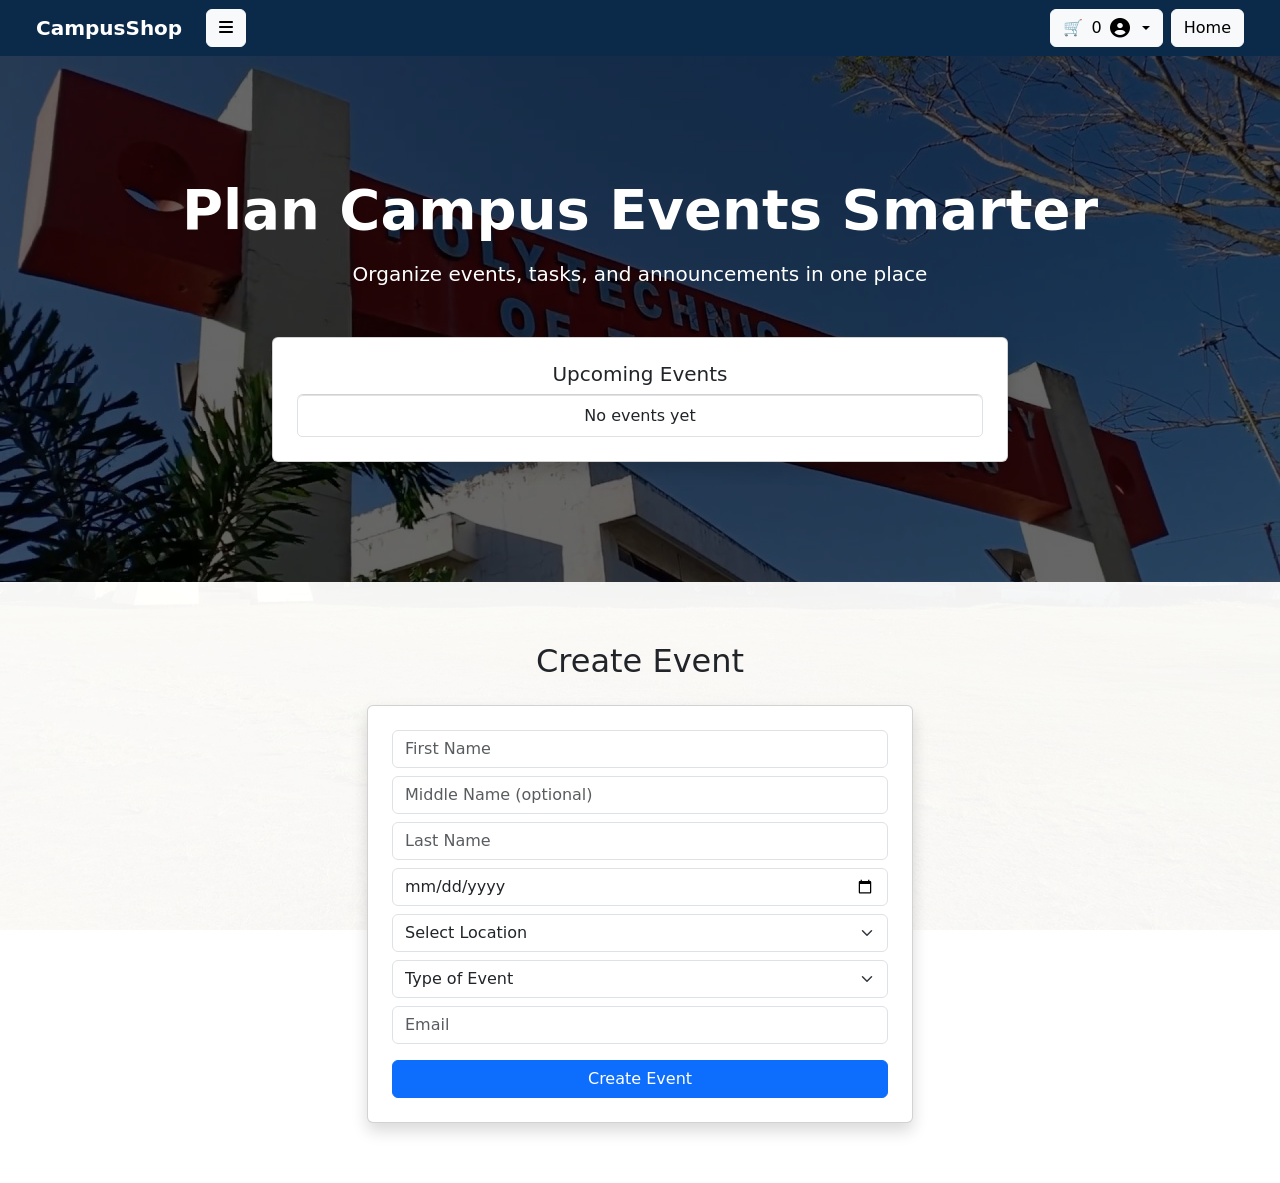
==== index.html @ db08bc51 "change title" ====
<!doctype html>
<html lang="en">
<head>
  <meta charset="utf-8">
  <meta name="viewport" content="width=device-width, initial-scale=1">
  <title>SmartCampuss</title>
  <link href="https://cdn.jsdelivr.net/npm/bootstrap@5.3.3/dist/css/bootstrap.min.css" rel="stylesheet">
  <link href="https://cdnjs.cloudflare.com/ajax/libs/font-awesome/6.5.0/css/all.min.css" rel="stylesheet">

  <style>
    body {
      overflow-x: hidden;
      background: url('PUPSTC.jpg') center/cover no-repeat fixed;
    }

    .navbar-custom {
      background-color: #0b2a4a;
    }

    .navbar-custom .nav-link,
    .navbar-custom .navbar-brand {
      color: white;
    }

    .hero {
      padding: 120px 0;
      background: url('NavPIC.jpg') center/cover no-repeat;
      position: relative;
    }

    .hero::after {
      content: "";
      position: absolute;
      inset: 0;
      background: rgba(0,0,0,0.6);
    }

    .hero-content {
      position: relative;
      z-index: 2;
    }

    .sidebar {
      position: fixed;
      top: 0;
      left: -300px;
      width: 300px;
      height: 100%;
      padding: 20px;
      transition: 0.3s;
      z-index: 1050;
      background:
        linear-gradient(rgba(0,0,0,0.6), rgba(0,0,0,0.6)),
        url('PUP.jpg') center/cover no-repeat;
    }

    .sidebar.active {
      left: 0;
    }

    .close-btn {
      cursor: pointer;
      float: right;
      color: white;
    }

    .sidebar h5 { color: white; }

    .section {
      background: rgba(255,255,255,0.95);
      padding: 60px 0;
    }

    .user-info {
  position: fixed !important;
  bottom: 15px !important;
  right: 15px !important;
  top: auto !important;
  display: inline-flex !important;
  align-items: center;
  gap: 8px;
  width: auto !important;
  height: auto !important;
  max-width: max-content !important;
  background: rgba(26, 87, 120, 0.9);
  color: white;
  padding: 8px 12px;
  border-radius: 25px;
  font-weight: bold;
  z-index: 9999;
  backdrop-filter: blur(10px);
}
  </style>
</head>

<body>


<nav class="navbar navbar-expand-lg navbar-custom px-4">
  <div class="container-fluid">
    <a class="navbar-brand fw-bold">CampusShop</a>
<button class="btn btn-light ms-2 me-3" onclick="toggleSidebar()">
  <i class="fas fa-bars"></i>
</button>

<div class="sidebar" id="sidebar">
  <h5>Menu <span class="close-btn" onclick="toggleSidebar()">&times;</span></h5>
  <hr>

  <div class="d-grid gap-3 mt-4">
    <button class="btn btn-primary rounded-pill" onclick="window.location.href='about.html'">
      About
    </button>
    <button class="btn btn-primary rounded-pill" onclick="window.location.href='shop.html'">
      Shop
    </button>
    <button class="btn btn-primary rounded-pill" onclick="scrollToForm()">
      Create Event
    </button>
    <button class="btn btn-primary rounded-pill" onclick="window.location.href='Task.html'">
      Officers Task
    </button>
  </div>
</div>

    <div class="ms-auto position-relative">
      <div class="dropdown">
        <button class="btn btn-light dropdown-toggle d-flex align-items-center gap-2" 
                type="button" id="userDropdown" data-bs-toggle="dropdown" aria-expanded="false">
          🛒 <span id="cartCount" class="cart-badge">0</span>
          <i class="fas fa-user-circle" style="font-size: 20px;"></i>
        </button>
        
        <ul class="dropdown-menu dropdown-menu-end" style="border-radius: 15px; box-shadow: 0 10px 30px rgba(0,0,0,0.2); border: none; min-width: 250px;" aria-labelledby="userDropdown">
          <li id="guestLoginLi">
            <button class="dropdown-item px-4 py-3 border-bottom" style="background: linear-gradient(135deg, #1a5778, #007bff); color: white; text-align: left; cursor: pointer;" data-bs-toggle="modal" data-bs-target="#loginModal">
              <strong id="userNameDisplay">Guest</strong><br>
              <small id="userEmailDisplay" class="opacity-75">Click to login</small>
            </button>
          </li>
          <li id="userInfoLi" style="display: none;">
            <div class="dropdown-item-text px-4 py-3 border-bottom" style="background: linear-gradient(135deg, #1a5778, #007bff); color: white;">
              <strong id="userNameDisplay2">User</strong><br>
              <small id="userEmailDisplay2" class="opacity-75">Logged in</small>
            </div>
          </li>
          <li><hr class="dropdown-divider"></li>
          <li id="cartItemsDropdown">
            <span class="dropdown-item-text px-4 py-2 text-muted small">Cart is empty</span>
          </li>
          <li><hr class="dropdown-divider"></li>
          <li id="viewCartLi">
            <button class="dropdown-item fw-bold text-primary" onclick="openCart()">
              <i class="fas fa-shopping-cart me-2"></i>View Cart
            </button>
          </li>
          <li id="logoutLi" style="display: none;">
            <hr class="dropdown-divider">
            <button class="dropdown-item fw-bold text-danger" onclick="logout()">
              <i class="fas fa-sign-out-alt me-2"></i>Logout
            </button>
          </li>
        </ul>
      </div>
    </div>

    <button class="btn btn-light ms-2" onclick="window.location.href='index.html'">Home</button>
  </div>
</nav>
<div class="sidebar" id="sidebar">
  <h5>Menu <span class="close-btn" onclick="toggleSidebar()">&times;</span></h5>
  <hr>

  <div class="d-grid gap-3 mt-4">
    <button class="btn btn-primary rounded-pill" onclick="window.location.href='about.html'">
      About
    </button>
    <button class="btn btn-primary rounded-pill" onclick="window.location.href='shop.html'">
      Shop
    </button>
    <button class="btn btn-primary rounded-pill" onclick="scrollToForm()">
      Create Event
    </button>
    <button class="btn btn-primary rounded-pill" onclick="window.location.href='Task.html'">
      Officers Task
    </button>
    <button class="btn btn-primary rounded-pill" data-bs-toggle="modal" data-bs-target="#loginModal" onclick="toggleSidebar()">
      Log in/Sign-up
    </button>
  </div>
</div>
<section class="hero text-white text-center">
  <div class="container hero-content">

    <h1 class="fw-bold display-4 mb-3">Plan Campus Events Smarter</h1>
    <p class="lead mb-5">Organize events, tasks, and announcements in one place</p>

    <div class="row justify-content-center">
      <div class="col-lg-8">

        <div class="card p-4 shadow">
          <h5>Upcoming Events</h5>
          <ul id="eventList" class="list-group"></ul>
        </div>

      </div>
    </div>

  </div>
</section>
<section class="section" id="formSection">
  <div class="container">
    <h2 class="text-center mb-4">Create Event</h2>

    <div class="row justify-content-center">
      <div class="col-lg-6">

        <form id="eventForm" class="card p-4 shadow">

          <input type="text" id="firstName" class="form-control mb-2" placeholder="First Name" required>
          <input type="text" id="middleName" class="form-control mb-2" placeholder="Middle Name (optional)">
          <input type="text" id="lastName" class="form-control mb-2" placeholder="Last Name" required>
          <input type="date" id="date" class="form-control mb-2" required>

          <select id="location" class="form-select mb-2" required>
            <option value="">Select Location</option>
            <option>PUP Sta. Mesa</option>
            <option>PUP Taguig</option>
            <option>PUP Quezon City</option>
            <option>PUP San Juan</option>
            <option>PUP Parañaque</option>
            <option>PUP Bataan</option>
            <option>PUP Bulacan</option>
            <option>PUP Nueva Ecija</option>
            <option>PUP Cavite</option>
            <option>PUP Laguna</option>
            <option>PUP Sto. Tomas</option>
            <option>PUP Talisay</option>
            <option>PUP Lopez</option>
            <option>PUP Mindoro</option>
            <option>PUP Ragay</option>
            <option>PUP Maragondon</option>
          </select>

          <select id="type" class="form-select mb-2" required>
            <option value="">Type of Event</option>
            <option>Campus Event</option>
            <option>Organizational Event</option>
            <option>Outreach</option>
            <option>Departmental Event</option>
          </select>

          <input type="email" id="email" class="form-control mb-3" placeholder="Email" required>

          <button class="btn btn-primary w-100">Create Event</button>
        </form>
      </div>
    </div>
  </div>
</section>
<div class="modal fade" id="loginModal" tabindex="-1" data-bs-backdrop="static" data-bs-keyboard="false">
  <div class="modal-dialog modal-dialog-centered">
    <div class="modal-content" style="border-radius: 20px; border: none; box-shadow: 0 20px 60px rgba(0,0,0,0.3);">
      <div class="modal-header" style="border: none; padding: 30px 40px 0;">
        <h4 class="modal-title w-100 text-center fw-bold" style="color: #1a5778;">Welcome to CampusShop</h4>
      </div>
      <div class="modal-body p-0">
        <div id="loginTab" class="tab-pane active p-4">
          <form id="loginForm">
            <div class="mb-4">
              <label class="form-label fw-bold">Email</label>
              <input type="email" class="form-control login-input" id="loginEmail" placeholder="your@email.com" required>
            </div>
            <div class="mb-4">
              <label class="form-label fw-bold">Password</label>
              <input type="password" class="form-control login-input" id="loginPassword" placeholder="••••••••" required>
            </div>
            <button type="submit" class="btn btn-primary w-100 fw-bold login-btn mb-3">Sign In</button>
            <div class="text-center">
              <small class="text-muted">Don't have an account? <a href="#" onclick="showSignup()">Sign Up</a></small>
            </div>
          </form>
        </div>
        
        <div id="signupTab" class="tab-pane p-4" style="display: none;">
          <form id="signupForm">
            <div class="mb-4">
              <label class="form-label fw-bold">Full Name</label>
              <input type="text" class="form-control login-input" id="signupName" placeholder="John Doe" required>
            </div>
            <div class="mb-4">
              <label class="form-label fw-bold">Email</label>
              <input type="email" class="form-control login-input" id="signupEmail" placeholder="your@email.com" required>
            </div>
            <div class="mb-4">
              <label class="form-label fw-bold">Password</label>
              <input type="password" class="form-control login-input" id="signupPassword" placeholder="••••••••" required>
            </div>
            <div class="mb-4">
              <label class="form-label fw-bold">Confirm Password</label>
              <input type="password" class="form-control login-input" id="signupConfirmPassword" placeholder="••••••••" required>
            </div>
            <button type="submit" class="btn btn-success w-100 fw-bold login-btn mb-3">Create Account</button>
            <div class="text-center">
              <small class="text-muted">Already have an account? <a href="#" onclick="showLogin()">Sign In</a></small>
            </div>
          </form>
        </div>
      </div>
    </div>
  </div>
</div>


<script>
let events = JSON.parse(localStorage.getItem("events")) || [];
let editIndex = -1;

const list = document.getElementById("eventList");
const form = document.getElementById("eventForm");

function toggleSidebar() {
  document.getElementById("sidebar").classList.toggle("active");
}

function scrollToForm() {
  document.getElementById("formSection").scrollIntoView({ behavior: "smooth" });
}

function renderEvents() {
  list.innerHTML = "";

  if (events.length === 0) {
    list.innerHTML = "<li class='list-group-item'>No events yet</li>";
    return;
  }

  events.forEach((e, i) => {
    const li = document.createElement("li");
    li.className = "list-group-item";

    li.innerHTML = `
  <div class="d-flex justify-content-between align-items-center">
    <div>
      <strong>${e.type}</strong><br>
      <small>📅 ${e.date}</small>
    </div>

    <div>
      <button class="btn btn-sm btn-warning" onclick="editEvent(${i})">Edit</button>
      <button class="btn btn-sm btn-danger" onclick="deleteEvent(${i})">Delete</button>
    </div>
  </div>
`;

    list.appendChild(li);
  });

  localStorage.setItem("events", JSON.stringify(events));
}

form.addEventListener("submit", e => {
  e.preventDefault();

  const data = {
    name: `${firstName.value} ${middleName.value} ${lastName.value}`,
    date: date.value,
    location: location.value,
    type: type.value,
    email: email.value
  };

  if (editIndex === -1) {
    events.push(data);
  } else {
    events[editIndex] = data;
    editIndex = -1;
  }

  form.reset();
  renderEvents();
});

function deleteEvent(i) {
  events.splice(i, 1);
  renderEvents();
}

function editEvent(i) {
  const e = events[i];
  const names = e.name.split(" ");

  firstName.value = names[0];
  middleName.value = names[1] || "";
  lastName.value = names[2] || "";
  date.value = e.date;
  location.value = e.location;
  type.value = e.type;
  email.value = e.email;

  editIndex = i;
}

renderEvents();
</script>


<style>
.login-input {
  border: 2px solid #e9ecef;
  border-radius: 12px;
  padding: 12px 16px;
  font-size: 16px;
  transition: all 0.3s;
  background: rgba(255,255,255,0.95);
}

.login-input:focus {
  border-color: #1a5778;
  box-shadow: 0 0 0 0.2rem rgba(26, 87, 120, 0.25);
  background: white;
}

.login-btn {
  border-radius: 12px;
  padding: 12px;
  font-size: 16px;
  height: 50px;
  text-transform: uppercase;
  letter-spacing: 1px;
}

.login-btn:hover {
  transform: translateY(-2px);
  box-shadow: 0 10px 25px rgba(0,123,255,0.4);
}

.success-btn {
  background: linear-gradient(45deg, #28a745, #20c997) !important;
}

#loginModal .modal-content {
  background: linear-gradient(135deg, #f8f9fa 0%, #e9ecef 100%);
}

.user-info {
  position: fixed;
  top: 20px;
  right: 20px;
  background: rgba(26, 87, 120, 0.9);
  color: white;
  padding: 10px 20px;
  border-radius: 25px;
  font-weight: bold;
  z-index: 9999;
  backdrop-filter: blur(10px);
}

.logout-btn {
  background: rgba(255,255,255,0.2);
  border: 1px solid rgba(255,255,255,0.3);
  color: white;
  padding: 5px 15px;
  border-radius: 20px;
  font-size: 12px;
  margin-left: 10px;
}

.logout-btn:hover {
  background: rgba(255,255,255,0.3);
}
</style>

<script>
let currentUser = null;
const users = JSON.parse(localStorage.getItem('users')) || {};

// Check if user is logged in on page load
document.addEventListener('DOMContentLoaded', function() {
    if (sessionStorage.getItem('isAuthenticated')) {
        currentUser = sessionStorage.getItem('currentUser');
        showUserInfo();
    }
});

document.getElementById('loginForm').addEventListener('submit', function(e) {
    e.preventDefault();
    const email = document.getElementById('loginEmail').value;
    const password = document.getElementById('loginPassword').value;
    
    if (users[email] && users[email].password === password) {
        currentUser = email;
        sessionStorage.setItem('isAuthenticated', 'true');
        sessionStorage.setItem('currentUser', email);
        const modal = bootstrap.Modal.getInstance(document.getElementById('loginModal'));
        if (modal) modal.hide();
        showUserInfo();
        document.getElementById('loginForm').reset();
    } else {
        alert('❌ Invalid email or password!');
    }
});

document.getElementById('signupForm').addEventListener('submit', function(e) {
    e.preventDefault();
    const name = document.getElementById('signupName').value;
    const email = document.getElementById('signupEmail').value;
    const password = document.getElementById('signupPassword').value;
    const confirmPassword = document.getElementById('signupConfirmPassword').value;
    
    if (password !== confirmPassword) {
        alert('❌ Passwords do not match!');
        return;
    }
    
    if (users[email]) {
        alert('❌ Email already registered!');
        return;
    }
    
    users[email] = { name, password, email };
    localStorage.setItem('users', JSON.stringify(users));
    
    currentUser = email;
    sessionStorage.setItem('isAuthenticated', 'true');
    sessionStorage.setItem('currentUser', email);
    const modal = bootstrap.Modal.getInstance(document.getElementById('loginModal'));
    if (modal) modal.hide();
    showUserInfo();
    document.getElementById('signupForm').reset();
    showLogin(); // Switch back to login tab
});

function showSignup() {
    document.getElementById('loginTab').style.display = 'none';
    document.getElementById('signupTab').style.display = 'block';
}

function showLogin() {
    document.getElementById('signupTab').style.display = 'none';
    document.getElementById('loginTab').style.display = 'block';
}

function showUserInfo() {
    if (currentUser) {
        // Hide guest login button, show user info
        document.getElementById('guestLoginLi').style.display = 'none';
        document.getElementById('userInfoLi').style.display = 'block';
        document.getElementById('userNameDisplay2').textContent = users[currentUser]?.name || currentUser;
        document.getElementById('userEmailDisplay2').textContent = users[currentUser]?.email || currentUser;
        
        // Show logout button
        document.getElementById('logoutLi').style.display = 'block';
        
        // Also remove the fixed user-info div if it exists
        const existingInfo = document.querySelector('.user-info');
        if (existingInfo) existingInfo.remove();
    }
}

function logout() {
    currentUser = null;
    sessionStorage.clear();
    
    // Reset dropdown to show guest login
    document.getElementById('guestLoginLi').style.display = 'block';
    document.getElementById('userInfoLi').style.display = 'none';
    document.getElementById('logoutLi').style.display = 'none';
    
    location.reload();
}

function checkAuth() {
    if (!sessionStorage.getItem('isAuthenticated')) {
        new bootstrap.Modal(document.getElementById('loginModal')).show();
        return false;
    }
    return true;
}

function openCart() {
    // Placeholder for cart functionality
    if (checkAuth()) {
        // Navigate to cart page or show cart modal
        alert('Cart functionality coming soon!');
    }
}

document.addEventListener('click', function(e) {
    if ((e.target.classList.contains('addCart') || e.target.classList.contains('buyNow')) && !checkAuth()) {
        e.preventDefault();
        e.stopPropagation();
    }
});
</script>

<script src="https://cdn.jsdelivr.net/npm/bootstrap@5.3.3/dist/js/bootstrap.bundle.min.js"></script>

</body>
</html>
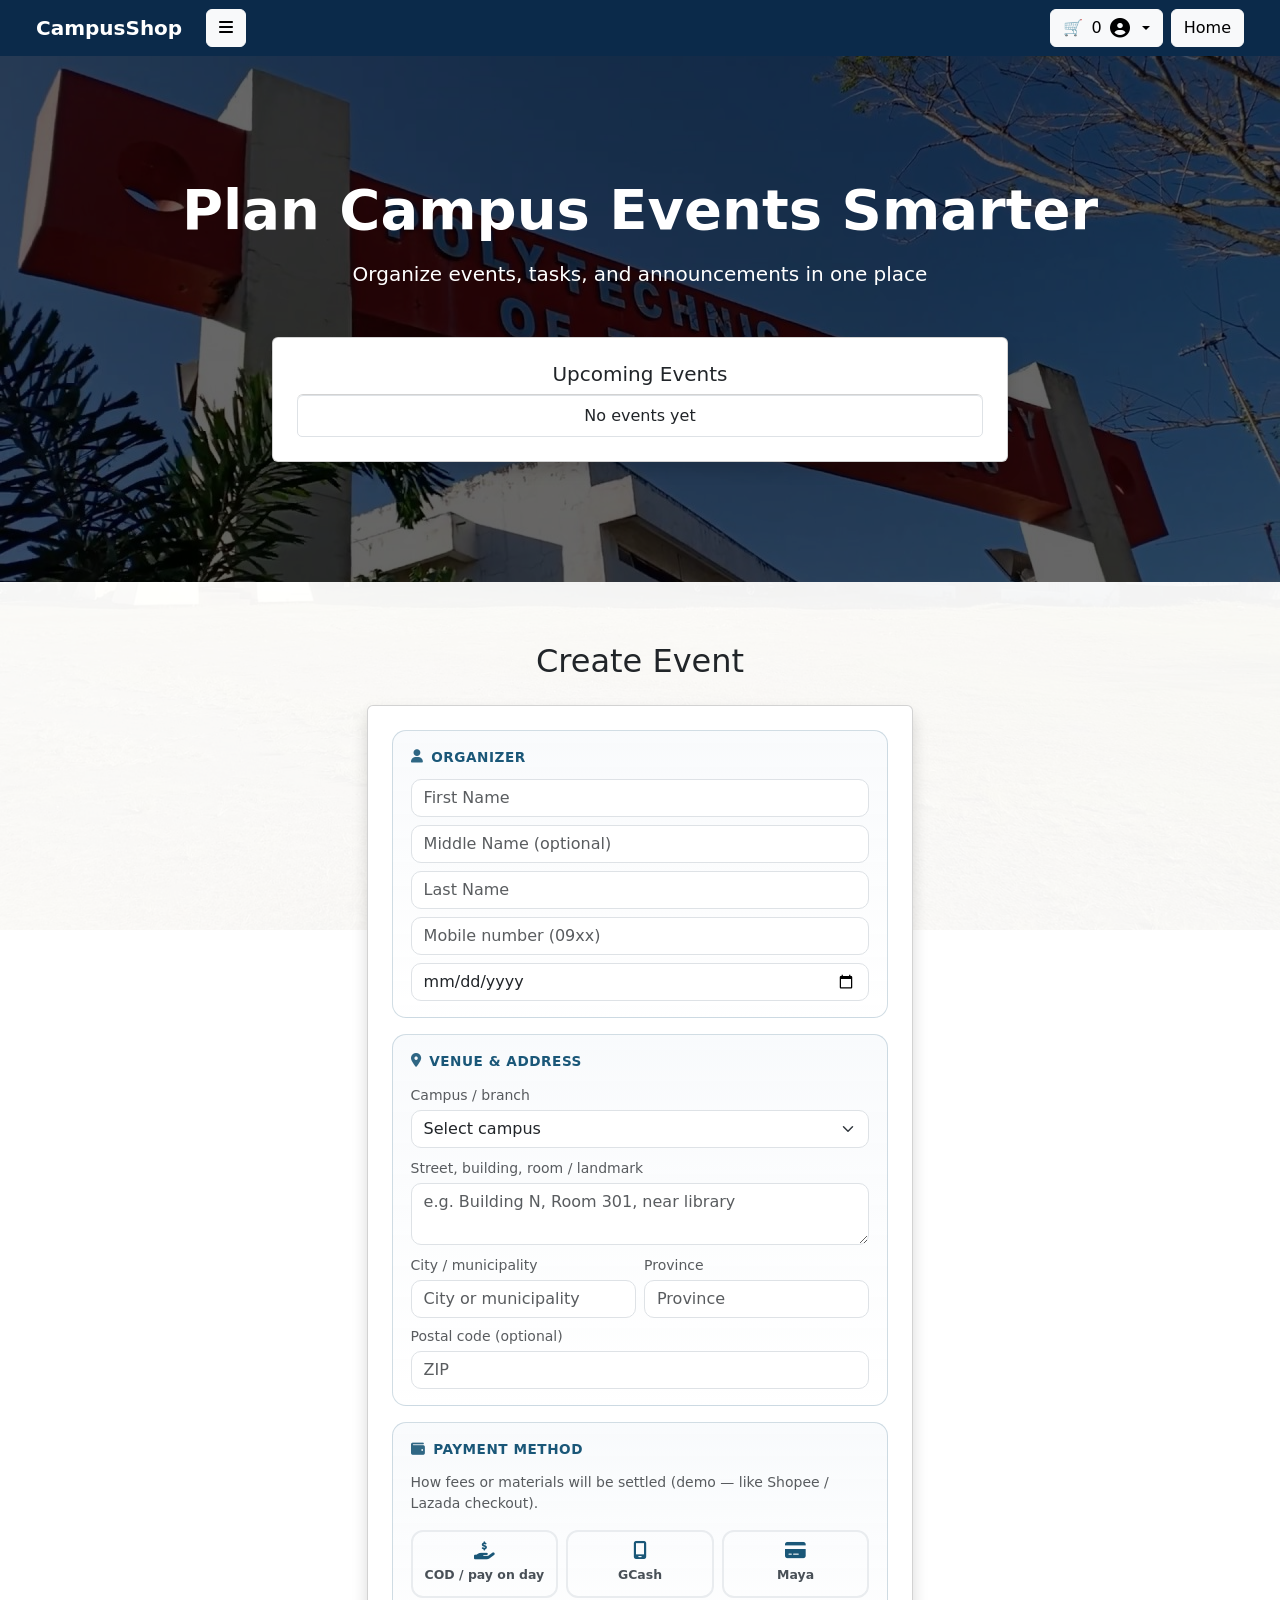
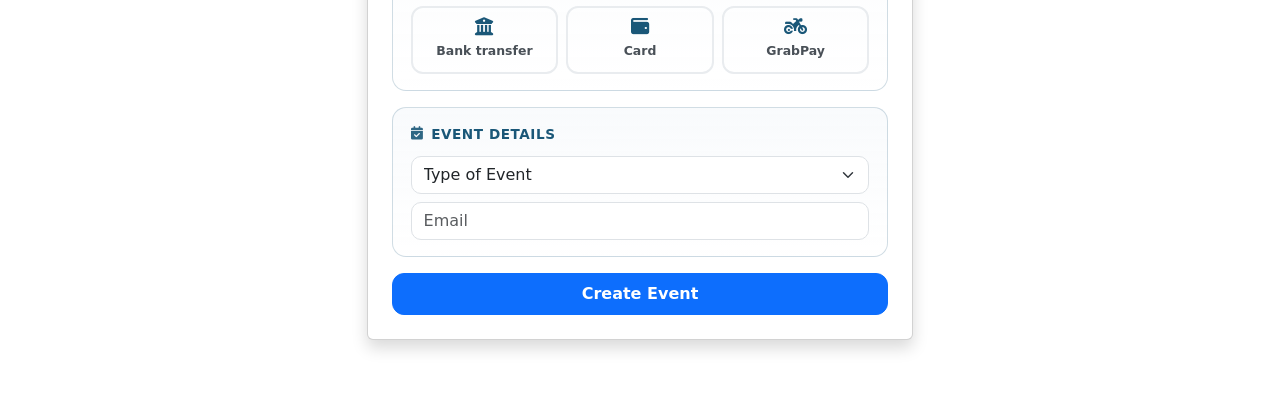
==== commit 333c1442: "wawawiwow" ====
--- a/index.html
+++ b/index.html
@@ -90,6 +90,79 @@
   z-index: 9999;
   backdrop-filter: blur(10px);
 }
+
+    .market-card-section {
+      border: 1px solid rgba(26, 87, 120, 0.2);
+      border-radius: 14px;
+      padding: 1rem 1.1rem;
+      margin-bottom: 1rem;
+      background: linear-gradient(180deg, rgba(248, 250, 252, 0.9) 0%, rgba(255, 255, 255, 0.95) 100%);
+    }
+
+    .market-card-section .section-title {
+      font-size: 0.85rem;
+      font-weight: 700;
+      color: #1a5778;
+      text-transform: uppercase;
+      letter-spacing: 0.04em;
+      margin-bottom: 0.75rem;
+      display: flex;
+      align-items: center;
+      gap: 0.5rem;
+    }
+
+    .market-card-section .section-title i {
+      opacity: 0.9;
+    }
+
+    .payment-grid {
+      display: grid;
+      grid-template-columns: repeat(2, 1fr);
+      gap: 0.5rem;
+    }
+
+    @media (min-width: 576px) {
+      .payment-grid { grid-template-columns: repeat(3, 1fr); }
+    }
+
+    .payment-grid input { position: absolute; opacity: 0; pointer-events: none; }
+
+    .payment-grid label {
+      display: flex;
+      flex-direction: column;
+      align-items: center;
+      justify-content: center;
+      gap: 0.35rem;
+      padding: 0.65rem 0.4rem;
+      border: 2px solid #e9ecef;
+      border-radius: 12px;
+      cursor: pointer;
+      font-size: 0.78rem;
+      font-weight: 600;
+      color: #495057;
+      transition: border-color 0.2s, box-shadow 0.2s, background 0.2s;
+      text-align: center;
+      min-height: 4.25rem;
+    }
+
+    .payment-grid label i { font-size: 1.15rem; color: #1a5778; }
+
+    .payment-grid input:focus-visible + label {
+      outline: 2px solid #1a5778;
+      outline-offset: 2px;
+    }
+
+    .payment-grid input:checked + label {
+      border-color: #1a5778;
+      background: rgba(26, 87, 120, 0.08);
+      box-shadow: 0 0 0 1px rgba(26, 87, 120, 0.25);
+      color: #0b2a4a;
+    }
+
+    #eventForm .form-control,
+    #eventForm .form-select {
+      border-radius: 10px;
+    }
   </style>
 </head>
 
@@ -217,42 +290,97 @@
 
         <form id="eventForm" class="card p-4 shadow">
 
-          <input type="text" id="firstName" class="form-control mb-2" placeholder="First Name" required>
-          <input type="text" id="middleName" class="form-control mb-2" placeholder="Middle Name (optional)">
-          <input type="text" id="lastName" class="form-control mb-2" placeholder="Last Name" required>
-          <input type="date" id="date" class="form-control mb-2" required>
-
-          <select id="location" class="form-select mb-2" required>
-            <option value="">Select Location</option>
-            <option>PUP Sta. Mesa</option>
-            <option>PUP Taguig</option>
-            <option>PUP Quezon City</option>
-            <option>PUP San Juan</option>
-            <option>PUP Parañaque</option>
-            <option>PUP Bataan</option>
-            <option>PUP Bulacan</option>
-            <option>PUP Nueva Ecija</option>
-            <option>PUP Cavite</option>
-            <option>PUP Laguna</option>
-            <option>PUP Sto. Tomas</option>
-            <option>PUP Talisay</option>
-            <option>PUP Lopez</option>
-            <option>PUP Mindoro</option>
-            <option>PUP Ragay</option>
-            <option>PUP Maragondon</option>
-          </select>
-
-          <select id="type" class="form-select mb-2" required>
-            <option value="">Type of Event</option>
-            <option>Campus Event</option>
-            <option>Organizational Event</option>
-            <option>Outreach</option>
-            <option>Departmental Event</option>
-          </select>
-
-          <input type="email" id="email" class="form-control mb-3" placeholder="Email" required>
-
-          <button class="btn btn-primary w-100">Create Event</button>
+          <div class="market-card-section">
+            <div class="section-title"><i class="fas fa-user"></i> Organizer</div>
+            <input type="text" id="firstName" class="form-control mb-2" placeholder="First Name" required>
+            <input type="text" id="middleName" class="form-control mb-2" placeholder="Middle Name (optional)">
+            <input type="text" id="lastName" class="form-control mb-2" placeholder="Last Name" required>
+            <input type="tel" id="eventPhone" class="form-control mb-2" placeholder="Mobile number (09xx)" required pattern="[0-9+\s\-]{10,}" title="Enter a valid mobile number">
+            <input type="date" id="date" class="form-control mb-0" required>
+          </div>
+
+          <div class="market-card-section">
+            <div class="section-title"><i class="fas fa-location-dot"></i> Venue &amp; address</div>
+            <label class="form-label small text-muted mb-1">Campus / branch</label>
+            <select id="eventCampus" class="form-select mb-2" required>
+              <option value="">Select campus</option>
+              <option>PUP Sta. Mesa</option>
+              <option>PUP Taguig</option>
+              <option>PUP Quezon City</option>
+              <option>PUP San Juan</option>
+              <option>PUP Parañaque</option>
+              <option>PUP Bataan</option>
+              <option>PUP Bulacan</option>
+              <option>PUP Nueva Ecija</option>
+              <option>PUP Cavite</option>
+              <option>PUP Laguna</option>
+              <option>PUP Sto. Tomas</option>
+              <option>PUP Talisay</option>
+              <option>PUP Lopez</option>
+              <option>PUP Mindoro</option>
+              <option>PUP Ragay</option>
+              <option>PUP Maragondon</option>
+            </select>
+            <label class="form-label small text-muted mb-1">Street, building, room / landmark</label>
+            <textarea id="eventAddressLine" class="form-control mb-2" rows="2" placeholder="e.g. Building N, Room 301, near library" required></textarea>
+            <div class="row g-2">
+              <div class="col-md-6">
+                <label class="form-label small text-muted mb-1">City / municipality</label>
+                <input type="text" id="eventCity" class="form-control" placeholder="City or municipality" required>
+              </div>
+              <div class="col-md-6">
+                <label class="form-label small text-muted mb-1">Province</label>
+                <input type="text" id="eventProvince" class="form-control" placeholder="Province" required>
+              </div>
+            </div>
+            <label class="form-label small text-muted mb-1 mt-2">Postal code <span class="fw-normal">(optional)</span></label>
+            <input type="text" id="eventPostal" class="form-control" placeholder="ZIP" maxlength="10">
+          </div>
+
+          <div class="market-card-section">
+            <div class="section-title"><i class="fas fa-wallet"></i> Payment method</div>
+            <p class="small text-muted mb-2 mb-md-3">How fees or materials will be settled (demo — like Shopee / Lazada checkout).</p>
+            <div class="payment-grid" role="group" aria-label="Payment method">
+              <div>
+                <input type="radio" name="eventPayment" id="payCod" value="Cash on delivery / day" required>
+                <label for="payCod"><i class="fas fa-hand-holding-dollar"></i><span>COD / pay on day</span></label>
+              </div>
+              <div>
+                <input type="radio" name="eventPayment" id="payGcash" value="GCash">
+                <label for="payGcash"><i class="fas fa-mobile-screen"></i><span>GCash</span></label>
+              </div>
+              <div>
+                <input type="radio" name="eventPayment" id="payMaya" value="Maya">
+                <label for="payMaya"><i class="fas fa-credit-card"></i><span>Maya</span></label>
+              </div>
+              <div>
+                <input type="radio" name="eventPayment" id="payBank" value="Bank transfer">
+                <label for="payBank"><i class="fas fa-building-columns"></i><span>Bank transfer</span></label>
+              </div>
+              <div>
+                <input type="radio" name="eventPayment" id="payCard" value="Debit / credit card">
+                <label for="payCard"><i class="fas fa-wallet"></i><span>Card</span></label>
+              </div>
+              <div>
+                <input type="radio" name="eventPayment" id="payGrab" value="GrabPay">
+                <label for="payGrab"><i class="fas fa-motorcycle"></i><span>GrabPay</span></label>
+              </div>
+            </div>
+          </div>
+
+          <div class="market-card-section">
+            <div class="section-title"><i class="fas fa-calendar-check"></i> Event details</div>
+            <select id="type" class="form-select mb-2" required>
+              <option value="">Type of Event</option>
+              <option>Campus Event</option>
+              <option>Organizational Event</option>
+              <option>Outreach</option>
+              <option>Departmental Event</option>
+            </select>
+            <input type="email" id="email" class="form-control mb-0" placeholder="Email" required>
+          </div>
+
+          <button type="submit" class="btn btn-primary w-100 py-2 fw-semibold" style="border-radius: 12px;">Create Event</button>
         </form>
       </div>
     </div>
@@ -339,14 +467,19 @@
     const li = document.createElement("li");
     li.className = "list-group-item";
 
+    const campus = e.campus || e.location || "";
+    const pay = e.paymentMethod || "—";
+    const addr = e.addressLine ? `${e.addressLine}` : "";
     li.innerHTML = `
-  <div class="d-flex justify-content-between align-items-center">
+  <div class="d-flex justify-content-between align-items-start gap-2">
     <div>
       <strong>${e.type}</strong><br>
-      <small>📅 ${e.date}</small>
+      <small class="text-muted">📅 ${e.date}</small><br>
+      <small class="text-muted">📍 ${campus}${addr ? " · " + addr.replace(/</g, "") : ""}</small><br>
+      <small class="text-muted">💳 ${pay}</small>
     </div>
 
-    <div>
+    <div class="flex-shrink-0">
       <button class="btn btn-sm btn-warning" onclick="editEvent(${i})">Edit</button>
       <button class="btn btn-sm btn-danger" onclick="deleteEvent(${i})">Delete</button>
     </div>
@@ -362,10 +495,18 @@
 form.addEventListener("submit", e => {
   e.preventDefault();
 
+  const paymentEl = document.querySelector('input[name="eventPayment"]:checked');
   const data = {
     name: `${firstName.value} ${middleName.value} ${lastName.value}`,
     date: date.value,
-    location: location.value,
+    campus: eventCampus.value,
+    location: eventCampus.value,
+    phone: eventPhone.value.trim(),
+    addressLine: eventAddressLine.value.trim(),
+    cityMuni: eventCity.value.trim(),
+    province: eventProvince.value.trim(),
+    postal: eventPostal.value.trim(),
+    paymentMethod: paymentEl ? paymentEl.value : "",
     type: type.value,
     email: email.value
   };
@@ -394,9 +535,20 @@
   middleName.value = names[1] || "";
   lastName.value = names[2] || "";
   date.value = e.date;
-  location.value = e.location;
+  eventCampus.value = e.campus || e.location || "";
+  eventPhone.value = e.phone || "";
+  eventAddressLine.value = e.addressLine || "";
+  eventCity.value = e.cityMuni || "";
+  eventProvince.value = e.province || "";
+  eventPostal.value = e.postal || "";
   type.value = e.type;
   email.value = e.email;
+
+  document.querySelectorAll('input[name="eventPayment"]').forEach(r => { r.checked = false; });
+  if (e.paymentMethod) {
+    const match = Array.from(document.querySelectorAll('input[name="eventPayment"]')).find(r => r.value === e.paymentMethod);
+    if (match) match.checked = true;
+  }
 
   editIndex = i;
 }
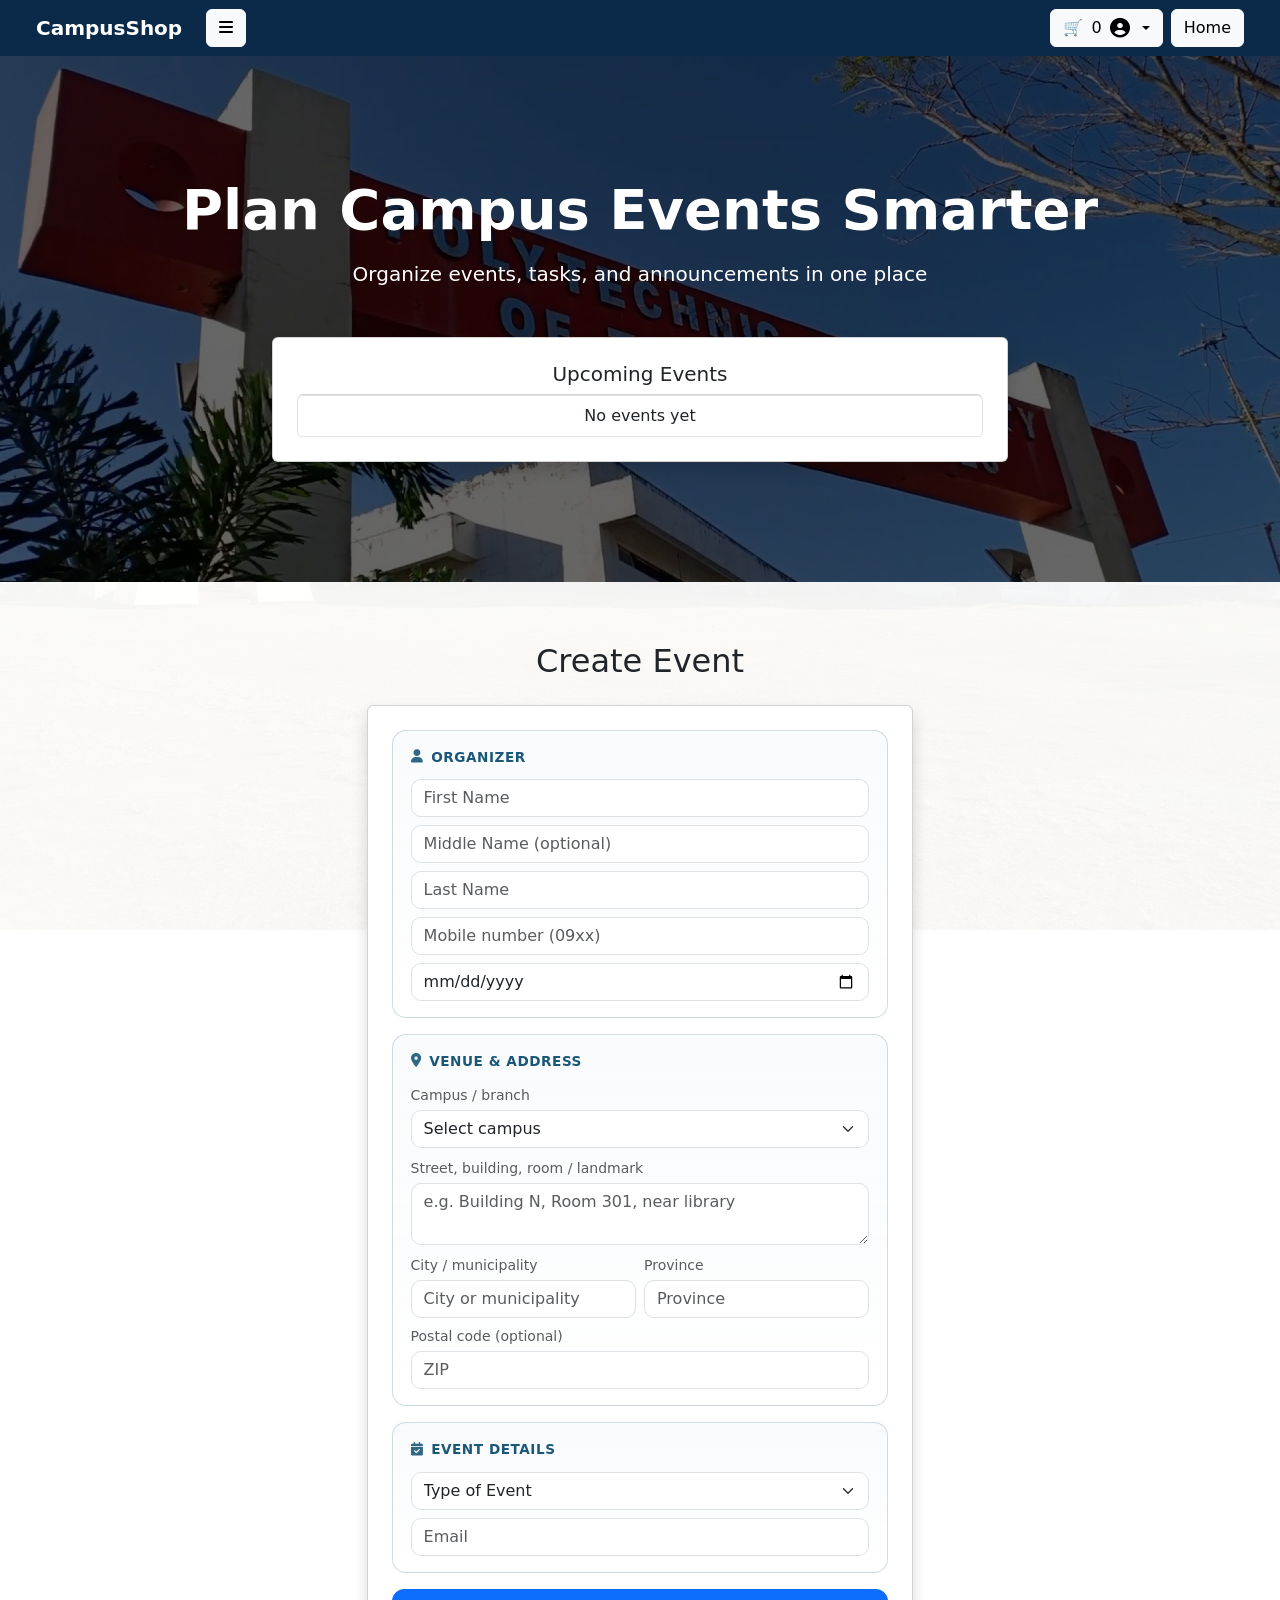
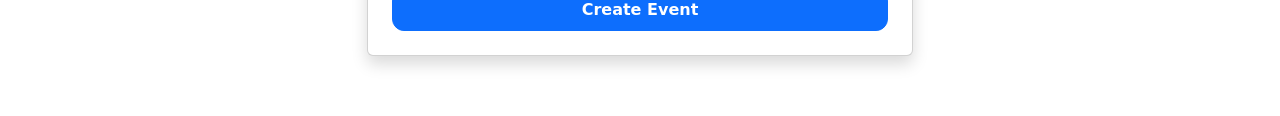
==== commit 8d710618: "change the ui and removed the shop in index" ====
--- a/index.html
+++ b/index.html
@@ -113,50 +113,6 @@
 
     .market-card-section .section-title i {
       opacity: 0.9;
-    }
-
-    .payment-grid {
-      display: grid;
-      grid-template-columns: repeat(2, 1fr);
-      gap: 0.5rem;
-    }
-
-    @media (min-width: 576px) {
-      .payment-grid { grid-template-columns: repeat(3, 1fr); }
-    }
-
-    .payment-grid input { position: absolute; opacity: 0; pointer-events: none; }
-
-    .payment-grid label {
-      display: flex;
-      flex-direction: column;
-      align-items: center;
-      justify-content: center;
-      gap: 0.35rem;
-      padding: 0.65rem 0.4rem;
-      border: 2px solid #e9ecef;
-      border-radius: 12px;
-      cursor: pointer;
-      font-size: 0.78rem;
-      font-weight: 600;
-      color: #495057;
-      transition: border-color 0.2s, box-shadow 0.2s, background 0.2s;
-      text-align: center;
-      min-height: 4.25rem;
-    }
-
-    .payment-grid label i { font-size: 1.15rem; color: #1a5778; }
-
-    .payment-grid input:focus-visible + label {
-      outline: 2px solid #1a5778;
-      outline-offset: 2px;
-    }
-
-    .payment-grid input:checked + label {
-      border-color: #1a5778;
-      background: rgba(26, 87, 120, 0.08);
-      box-shadow: 0 0 0 1px rgba(26, 87, 120, 0.25);
-      color: #0b2a4a;
     }
 
     #eventForm .form-control,
@@ -240,28 +196,6 @@
     <button class="btn btn-light ms-2" onclick="window.location.href='index.html'">Home</button>
   </div>
 </nav>
-<div class="sidebar" id="sidebar">
-  <h5>Menu <span class="close-btn" onclick="toggleSidebar()">&times;</span></h5>
-  <hr>
-
-  <div class="d-grid gap-3 mt-4">
-    <button class="btn btn-primary rounded-pill" onclick="window.location.href='about.html'">
-      About
-    </button>
-    <button class="btn btn-primary rounded-pill" onclick="window.location.href='shop.html'">
-      Shop
-    </button>
-    <button class="btn btn-primary rounded-pill" onclick="scrollToForm()">
-      Create Event
-    </button>
-    <button class="btn btn-primary rounded-pill" onclick="window.location.href='Task.html'">
-      Officers Task
-    </button>
-    <button class="btn btn-primary rounded-pill" data-bs-toggle="modal" data-bs-target="#loginModal" onclick="toggleSidebar()">
-      Log in/Sign-up
-    </button>
-  </div>
-</div>
 <section class="hero text-white text-center">
   <div class="container hero-content">
 
@@ -287,7 +221,6 @@
 
     <div class="row justify-content-center">
       <div class="col-lg-6">
-
         <form id="eventForm" class="card p-4 shadow">
 
           <div class="market-card-section">
@@ -338,37 +271,6 @@
           </div>
 
           <div class="market-card-section">
-            <div class="section-title"><i class="fas fa-wallet"></i> Payment method</div>
-            <p class="small text-muted mb-2 mb-md-3">How fees or materials will be settled (demo — like Shopee / Lazada checkout).</p>
-            <div class="payment-grid" role="group" aria-label="Payment method">
-              <div>
-                <input type="radio" name="eventPayment" id="payCod" value="Cash on delivery / day" required>
-                <label for="payCod"><i class="fas fa-hand-holding-dollar"></i><span>COD / pay on day</span></label>
-              </div>
-              <div>
-                <input type="radio" name="eventPayment" id="payGcash" value="GCash">
-                <label for="payGcash"><i class="fas fa-mobile-screen"></i><span>GCash</span></label>
-              </div>
-              <div>
-                <input type="radio" name="eventPayment" id="payMaya" value="Maya">
-                <label for="payMaya"><i class="fas fa-credit-card"></i><span>Maya</span></label>
-              </div>
-              <div>
-                <input type="radio" name="eventPayment" id="payBank" value="Bank transfer">
-                <label for="payBank"><i class="fas fa-building-columns"></i><span>Bank transfer</span></label>
-              </div>
-              <div>
-                <input type="radio" name="eventPayment" id="payCard" value="Debit / credit card">
-                <label for="payCard"><i class="fas fa-wallet"></i><span>Card</span></label>
-              </div>
-              <div>
-                <input type="radio" name="eventPayment" id="payGrab" value="GrabPay">
-                <label for="payGrab"><i class="fas fa-motorcycle"></i><span>GrabPay</span></label>
-              </div>
-            </div>
-          </div>
-
-          <div class="market-card-section">
             <div class="section-title"><i class="fas fa-calendar-check"></i> Event details</div>
             <select id="type" class="form-select mb-2" required>
               <option value="">Type of Event</option>
@@ -468,16 +370,13 @@
     li.className = "list-group-item";
 
     const campus = e.campus || e.location || "";
-    const pay = e.paymentMethod || "—";
-    const addr = e.addressLine ? `${e.addressLine}` : "";
-    li.innerHTML = `
+  const addr = e.addressLine ? `${e.addressLine}` : "";
+  li.innerHTML = `
   <div class="d-flex justify-content-between align-items-start gap-2">
     <div>
       <strong>${e.type}</strong><br>
       <small class="text-muted">📅 ${e.date}</small><br>
-      <small class="text-muted">📍 ${campus}${addr ? " · " + addr.replace(/</g, "") : ""}</small><br>
-      <small class="text-muted">💳 ${pay}</small>
-    </div>
+      <small class="text-muted">📍 ${campus}${addr ? " · " + addr.replace(/</g, "") : ""}</small>
 
     <div class="flex-shrink-0">
       <button class="btn btn-sm btn-warning" onclick="editEvent(${i})">Edit</button>
@@ -495,7 +394,6 @@
 form.addEventListener("submit", e => {
   e.preventDefault();
 
-  const paymentEl = document.querySelector('input[name="eventPayment"]:checked');
   const data = {
     name: `${firstName.value} ${middleName.value} ${lastName.value}`,
     date: date.value,
@@ -506,7 +404,6 @@
     cityMuni: eventCity.value.trim(),
     province: eventProvince.value.trim(),
     postal: eventPostal.value.trim(),
-    paymentMethod: paymentEl ? paymentEl.value : "",
     type: type.value,
     email: email.value
   };
@@ -543,12 +440,6 @@
   eventPostal.value = e.postal || "";
   type.value = e.type;
   email.value = e.email;
-
-  document.querySelectorAll('input[name="eventPayment"]').forEach(r => { r.checked = false; });
-  if (e.paymentMethod) {
-    const match = Array.from(document.querySelectorAll('input[name="eventPayment"]')).find(r => r.value === e.paymentMethod);
-    if (match) match.checked = true;
-  }
 
   editIndex = i;
 }
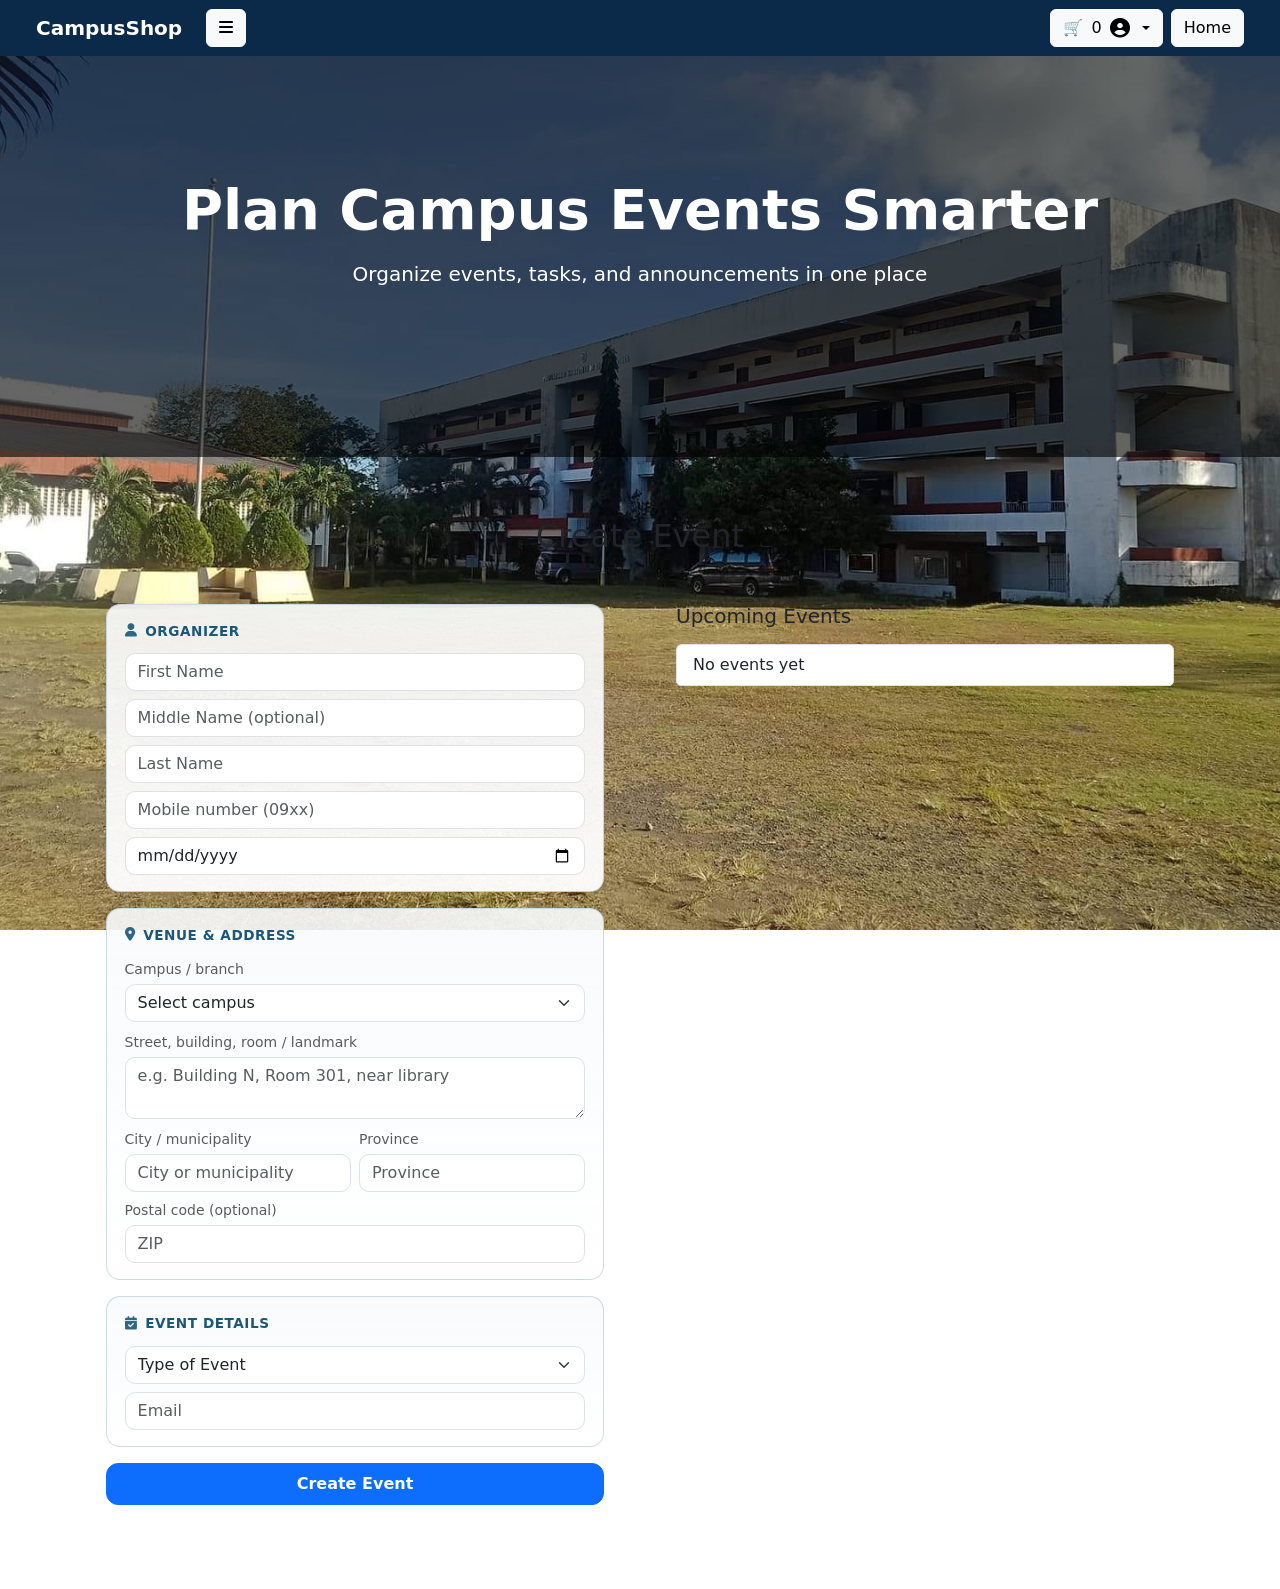
==== commit 106ac698: "UI updated" ====
--- a/index.html
+++ b/index.html
@@ -24,7 +24,7 @@
 
     .hero {
       padding: 120px 0;
-      background: url('NavPIC.jpg') center/cover no-repeat;
+      background: transparent;
       position: relative;
     }
 
@@ -67,7 +67,7 @@
     .sidebar h5 { color: white; }
 
     .section {
-      background: rgba(255,255,255,0.95);
+      background: transparent;
       padding: 60px 0;
     }
 
@@ -118,6 +118,12 @@
     #eventForm .form-control,
     #eventForm .form-select {
       border-radius: 10px;
+    }
+
+    #formSection .card {
+      background: transparent !important;
+      border: none !important;
+      box-shadow: none !important;
     }
   </style>
 </head>
@@ -202,24 +208,13 @@
     <h1 class="fw-bold display-4 mb-3">Plan Campus Events Smarter</h1>
     <p class="lead mb-5">Organize events, tasks, and announcements in one place</p>
 
-    <div class="row justify-content-center">
-      <div class="col-lg-8">
-
-        <div class="card p-4 shadow">
-          <h5>Upcoming Events</h5>
-          <ul id="eventList" class="list-group"></ul>
-        </div>
-
-      </div>
-    </div>
-
   </div>
 </section>
 <section class="section" id="formSection">
   <div class="container">
     <h2 class="text-center mb-4">Create Event</h2>
 
-    <div class="row justify-content-center">
+    <div class="row g-4">
       <div class="col-lg-6">
         <form id="eventForm" class="card p-4 shadow">
 
@@ -285,6 +280,12 @@
           <button type="submit" class="btn btn-primary w-100 py-2 fw-semibold" style="border-radius: 12px;">Create Event</button>
         </form>
       </div>
+      <div class="col-lg-6">
+        <div class="card p-4 shadow h-100">
+          <h2 class="h5 mb-3">Upcoming Events</h2>
+          <ul id="eventList" class="list-group"></ul>
+        </div>
+      </div>
     </div>
   </div>
 </section>
@@ -417,6 +418,7 @@
 
   form.reset();
   renderEvents();
+  updateCartDropdown();
 });
 
 function deleteEvent(i) {
@@ -424,11 +426,40 @@
   renderEvents();
 }
 
+function updateCartDropdown() {
+  const cart = JSON.parse(localStorage.getItem("cart")) || [];
+  const cartCount = document.getElementById("cartCount");
+  const cartItemsDropdown = document.getElementById("cartItemsDropdown");
+
+  if (cartCount) {
+    cartCount.textContent = cart.length;
+  }
+
+  if (!cartItemsDropdown) {
+    return;
+  }
+
+  if (cart.length === 0) {
+    cartItemsDropdown.innerHTML = '<span class="dropdown-item-text px-4 py-2 text-muted small">Cart is empty</span>';
+    return;
+  }
+
+  const itemsHtml = cart.slice(0, 3).map(item => `
+    <div class="dropdown-item-text px-4 py-2">
+      <strong>${item.name}</strong><br>
+      <small class="text-muted">Qty: ${item.qty}</small>
+    </div>
+  `).join("");
+
+  const moreHtml = cart.length > 3 ?
+    `<div class="dropdown-item-text px-4 py-2 text-muted small">+ ${cart.length - 3} more item(s)</div>` : "";
+
+  cartItemsDropdown.innerHTML = itemsHtml + moreHtml;
+}
+
 function editEvent(i) {
   const e = events[i];
   const names = e.name.split(" ");
-
-  firstName.value = names[0];
   middleName.value = names[1] || "";
   lastName.value = names[2] || "";
   date.value = e.date;
@@ -445,6 +476,8 @@
 }
 
 renderEvents();
+updateCartDropdown();
+window.addEventListener('storage', updateCartDropdown);
 </script>
 
 
@@ -622,10 +655,8 @@
 }
 
 function openCart() {
-    // Placeholder for cart functionality
     if (checkAuth()) {
-        // Navigate to cart page or show cart modal
-        alert('Cart functionality coming soon!');
+        window.location.href = 'shop.html';
     }
 }
 
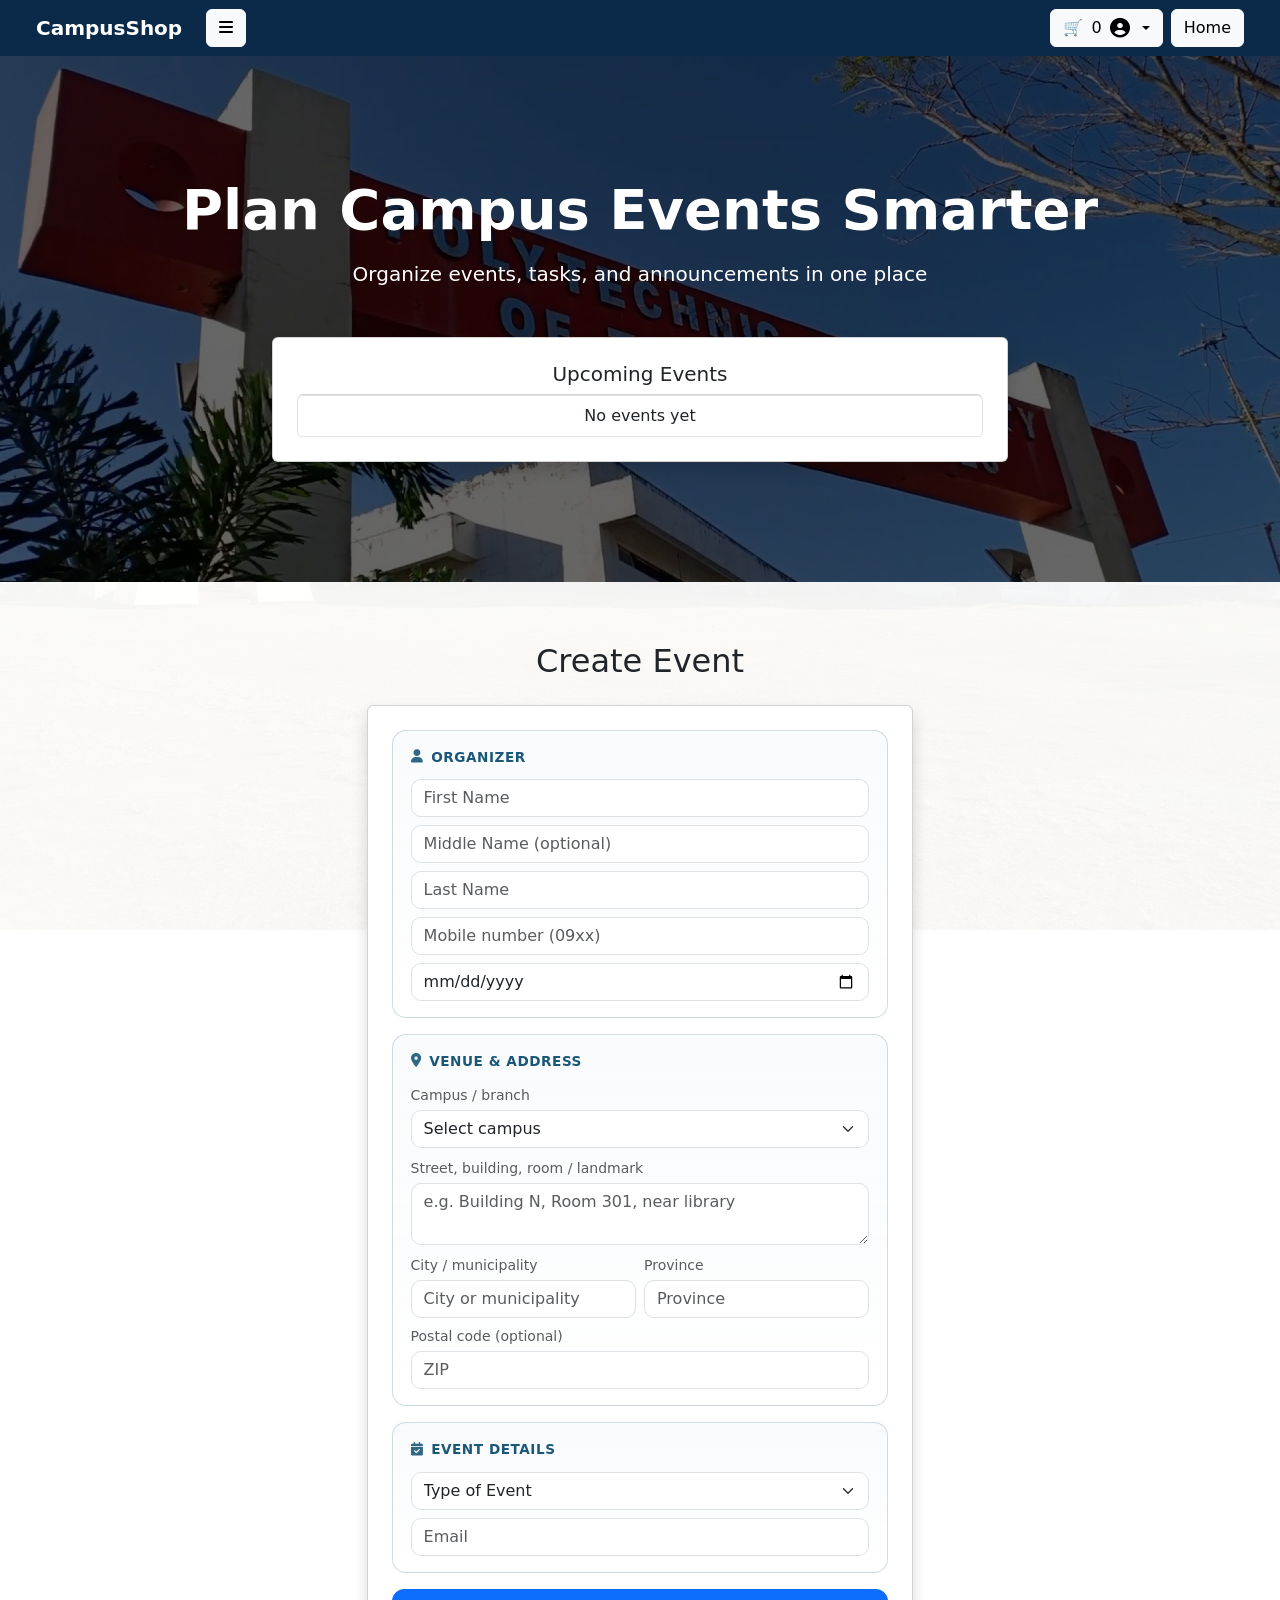
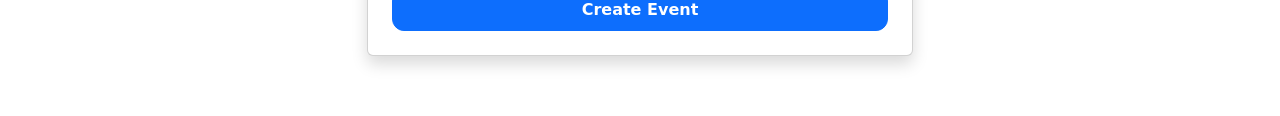
==== commit 6376740a: "removed the payment method" ====
--- a/index.html
+++ b/index.html
@@ -24,7 +24,7 @@
 
     .hero {
       padding: 120px 0;
-      background: transparent;
+      background: url('NavPIC.jpg') center/cover no-repeat;
       position: relative;
     }
 
@@ -67,7 +67,7 @@
     .sidebar h5 { color: white; }
 
     .section {
-      background: transparent;
+      background: rgba(255,255,255,0.95);
       padding: 60px 0;
     }
 
@@ -115,15 +115,53 @@
       opacity: 0.9;
     }
 
+    .payment-grid {
+      display: grid;
+      grid-template-columns: repeat(2, 1fr);
+      gap: 0.5rem;
+    }
+
+    @media (min-width: 576px) {
+      .payment-grid { grid-template-columns: repeat(3, 1fr); }
+    }
+
+    .payment-grid input { position: absolute; opacity: 0; pointer-events: none; }
+
+    .payment-grid label {
+      display: flex;
+      flex-direction: column;
+      align-items: center;
+      justify-content: center;
+      gap: 0.35rem;
+      padding: 0.65rem 0.4rem;
+      border: 2px solid #e9ecef;
+      border-radius: 12px;
+      cursor: pointer;
+      font-size: 0.78rem;
+      font-weight: 600;
+      color: #495057;
+      transition: border-color 0.2s, box-shadow 0.2s, background 0.2s;
+      text-align: center;
+      min-height: 4.25rem;
+    }
+
+    .payment-grid label i { font-size: 1.15rem; color: #1a5778; }
+
+    .payment-grid input:focus-visible + label {
+      outline: 2px solid #1a5778;
+      outline-offset: 2px;
+    }
+
+    .payment-grid input:checked + label {
+      border-color: #1a5778;
+      background: rgba(26, 87, 120, 0.08);
+      box-shadow: 0 0 0 1px rgba(26, 87, 120, 0.25);
+      color: #0b2a4a;
+    }
+
     #eventForm .form-control,
     #eventForm .form-select {
       border-radius: 10px;
-    }
-
-    #formSection .card {
-      background: transparent !important;
-      border: none !important;
-      box-shadow: none !important;
     }
   </style>
 </head>
@@ -202,11 +240,44 @@
     <button class="btn btn-light ms-2" onclick="window.location.href='index.html'">Home</button>
   </div>
 </nav>
+<div class="sidebar" id="sidebar">
+  <h5>Menu <span class="close-btn" onclick="toggleSidebar()">&times;</span></h5>
+  <hr>
+
+  <div class="d-grid gap-3 mt-4">
+    <button class="btn btn-primary rounded-pill" onclick="window.location.href='about.html'">
+      About
+    </button>
+    <button class="btn btn-primary rounded-pill" onclick="window.location.href='shop.html'">
+      Shop
+    </button>
+    <button class="btn btn-primary rounded-pill" onclick="scrollToForm()">
+      Create Event
+    </button>
+    <button class="btn btn-primary rounded-pill" onclick="window.location.href='Task.html'">
+      Officers Task
+    </button>
+    <button class="btn btn-primary rounded-pill" data-bs-toggle="modal" data-bs-target="#loginModal" onclick="toggleSidebar()">
+      Log in/Sign-up
+    </button>
+  </div>
+</div>
 <section class="hero text-white text-center">
   <div class="container hero-content">
 
     <h1 class="fw-bold display-4 mb-3">Plan Campus Events Smarter</h1>
     <p class="lead mb-5">Organize events, tasks, and announcements in one place</p>
+
+    <div class="row justify-content-center">
+      <div class="col-lg-8">
+
+        <div class="card p-4 shadow">
+          <h5>Upcoming Events</h5>
+          <ul id="eventList" class="list-group"></ul>
+        </div>
+
+      </div>
+    </div>
 
   </div>
 </section>
@@ -214,8 +285,9 @@
   <div class="container">
     <h2 class="text-center mb-4">Create Event</h2>
 
-    <div class="row g-4">
+    <div class="row justify-content-center">
       <div class="col-lg-6">
+
         <form id="eventForm" class="card p-4 shadow">
 
           <div class="market-card-section">
@@ -280,12 +352,6 @@
           <button type="submit" class="btn btn-primary w-100 py-2 fw-semibold" style="border-radius: 12px;">Create Event</button>
         </form>
       </div>
-      <div class="col-lg-6">
-        <div class="card p-4 shadow h-100">
-          <h2 class="h5 mb-3">Upcoming Events</h2>
-          <ul id="eventList" class="list-group"></ul>
-        </div>
-      </div>
     </div>
   </div>
 </section>
@@ -371,13 +437,16 @@
     li.className = "list-group-item";
 
     const campus = e.campus || e.location || "";
-  const addr = e.addressLine ? `${e.addressLine}` : "";
-  li.innerHTML = `
+    const pay = e.paymentMethod || "—";
+    const addr = e.addressLine ? `${e.addressLine}` : "";
+    li.innerHTML = `
   <div class="d-flex justify-content-between align-items-start gap-2">
     <div>
       <strong>${e.type}</strong><br>
       <small class="text-muted">📅 ${e.date}</small><br>
-      <small class="text-muted">📍 ${campus}${addr ? " · " + addr.replace(/</g, "") : ""}</small>
+      <small class="text-muted">📍 ${campus}${addr ? " · " + addr.replace(/</g, "") : ""}</small><br>
+      <small class="text-muted">💳 ${pay}</small>
+    </div>
 
     <div class="flex-shrink-0">
       <button class="btn btn-sm btn-warning" onclick="editEvent(${i})">Edit</button>
@@ -395,6 +464,7 @@
 form.addEventListener("submit", e => {
   e.preventDefault();
 
+  const paymentEl = document.querySelector('input[name="eventPayment"]:checked');
   const data = {
     name: `${firstName.value} ${middleName.value} ${lastName.value}`,
     date: date.value,
@@ -405,6 +475,7 @@
     cityMuni: eventCity.value.trim(),
     province: eventProvince.value.trim(),
     postal: eventPostal.value.trim(),
+    paymentMethod: paymentEl ? paymentEl.value : "",
     type: type.value,
     email: email.value
   };
@@ -418,7 +489,6 @@
 
   form.reset();
   renderEvents();
-  updateCartDropdown();
 });
 
 function deleteEvent(i) {
@@ -426,40 +496,11 @@
   renderEvents();
 }
 
-function updateCartDropdown() {
-  const cart = JSON.parse(localStorage.getItem("cart")) || [];
-  const cartCount = document.getElementById("cartCount");
-  const cartItemsDropdown = document.getElementById("cartItemsDropdown");
-
-  if (cartCount) {
-    cartCount.textContent = cart.length;
-  }
-
-  if (!cartItemsDropdown) {
-    return;
-  }
-
-  if (cart.length === 0) {
-    cartItemsDropdown.innerHTML = '<span class="dropdown-item-text px-4 py-2 text-muted small">Cart is empty</span>';
-    return;
-  }
-
-  const itemsHtml = cart.slice(0, 3).map(item => `
-    <div class="dropdown-item-text px-4 py-2">
-      <strong>${item.name}</strong><br>
-      <small class="text-muted">Qty: ${item.qty}</small>
-    </div>
-  `).join("");
-
-  const moreHtml = cart.length > 3 ?
-    `<div class="dropdown-item-text px-4 py-2 text-muted small">+ ${cart.length - 3} more item(s)</div>` : "";
-
-  cartItemsDropdown.innerHTML = itemsHtml + moreHtml;
-}
-
 function editEvent(i) {
   const e = events[i];
   const names = e.name.split(" ");
+
+  firstName.value = names[0];
   middleName.value = names[1] || "";
   lastName.value = names[2] || "";
   date.value = e.date;
@@ -472,12 +513,16 @@
   type.value = e.type;
   email.value = e.email;
 
+  document.querySelectorAll('input[name="eventPayment"]').forEach(r => { r.checked = false; });
+  if (e.paymentMethod) {
+    const match = Array.from(document.querySelectorAll('input[name="eventPayment"]')).find(r => r.value === e.paymentMethod);
+    if (match) match.checked = true;
+  }
+
   editIndex = i;
 }
 
 renderEvents();
-updateCartDropdown();
-window.addEventListener('storage', updateCartDropdown);
 </script>
 
 
@@ -655,8 +700,10 @@
 }
 
 function openCart() {
+    // Placeholder for cart functionality
     if (checkAuth()) {
-        window.location.href = 'shop.html';
+        // Navigate to cart page or show cart modal
+        alert('Cart functionality coming soon!');
     }
 }
 
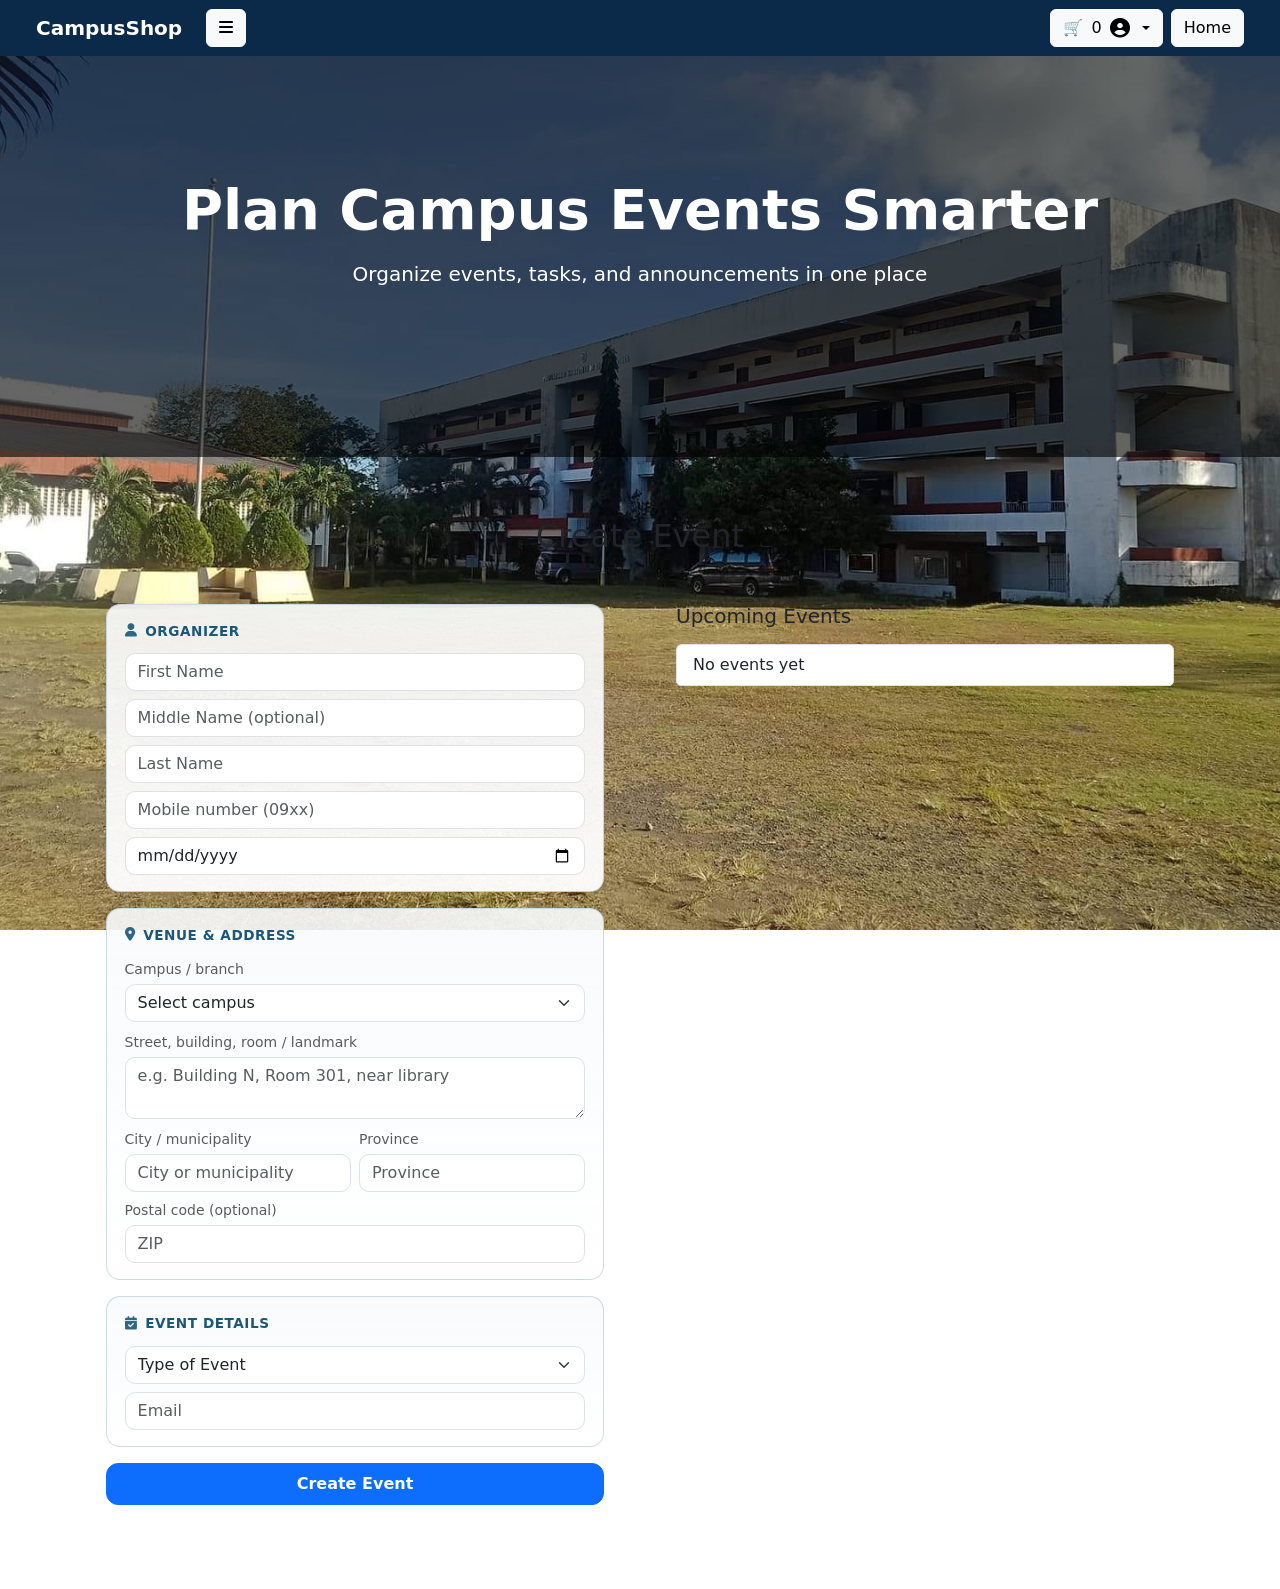
==== commit f5d865f2: "Merge branch 'main' of https://github.com/tdwggg/SmartCampus" ====
--- a/index.html
+++ b/index.html
@@ -24,7 +24,7 @@
 
     .hero {
       padding: 120px 0;
-      background: url('NavPIC.jpg') center/cover no-repeat;
+      background: transparent;
       position: relative;
     }
 
@@ -67,7 +67,7 @@
     .sidebar h5 { color: white; }
 
     .section {
-      background: rgba(255,255,255,0.95);
+      background: transparent;
       padding: 60px 0;
     }
 
@@ -115,53 +115,15 @@
       opacity: 0.9;
     }
 
-    .payment-grid {
-      display: grid;
-      grid-template-columns: repeat(2, 1fr);
-      gap: 0.5rem;
-    }
-
-    @media (min-width: 576px) {
-      .payment-grid { grid-template-columns: repeat(3, 1fr); }
-    }
-
-    .payment-grid input { position: absolute; opacity: 0; pointer-events: none; }
-
-    .payment-grid label {
-      display: flex;
-      flex-direction: column;
-      align-items: center;
-      justify-content: center;
-      gap: 0.35rem;
-      padding: 0.65rem 0.4rem;
-      border: 2px solid #e9ecef;
-      border-radius: 12px;
-      cursor: pointer;
-      font-size: 0.78rem;
-      font-weight: 600;
-      color: #495057;
-      transition: border-color 0.2s, box-shadow 0.2s, background 0.2s;
-      text-align: center;
-      min-height: 4.25rem;
-    }
-
-    .payment-grid label i { font-size: 1.15rem; color: #1a5778; }
-
-    .payment-grid input:focus-visible + label {
-      outline: 2px solid #1a5778;
-      outline-offset: 2px;
-    }
-
-    .payment-grid input:checked + label {
-      border-color: #1a5778;
-      background: rgba(26, 87, 120, 0.08);
-      box-shadow: 0 0 0 1px rgba(26, 87, 120, 0.25);
-      color: #0b2a4a;
-    }
-
     #eventForm .form-control,
     #eventForm .form-select {
       border-radius: 10px;
+    }
+
+    #formSection .card {
+      background: transparent !important;
+      border: none !important;
+      box-shadow: none !important;
     }
   </style>
 </head>
@@ -240,44 +202,11 @@
     <button class="btn btn-light ms-2" onclick="window.location.href='index.html'">Home</button>
   </div>
 </nav>
-<div class="sidebar" id="sidebar">
-  <h5>Menu <span class="close-btn" onclick="toggleSidebar()">&times;</span></h5>
-  <hr>
-
-  <div class="d-grid gap-3 mt-4">
-    <button class="btn btn-primary rounded-pill" onclick="window.location.href='about.html'">
-      About
-    </button>
-    <button class="btn btn-primary rounded-pill" onclick="window.location.href='shop.html'">
-      Shop
-    </button>
-    <button class="btn btn-primary rounded-pill" onclick="scrollToForm()">
-      Create Event
-    </button>
-    <button class="btn btn-primary rounded-pill" onclick="window.location.href='Task.html'">
-      Officers Task
-    </button>
-    <button class="btn btn-primary rounded-pill" data-bs-toggle="modal" data-bs-target="#loginModal" onclick="toggleSidebar()">
-      Log in/Sign-up
-    </button>
-  </div>
-</div>
 <section class="hero text-white text-center">
   <div class="container hero-content">
 
     <h1 class="fw-bold display-4 mb-3">Plan Campus Events Smarter</h1>
     <p class="lead mb-5">Organize events, tasks, and announcements in one place</p>
-
-    <div class="row justify-content-center">
-      <div class="col-lg-8">
-
-        <div class="card p-4 shadow">
-          <h5>Upcoming Events</h5>
-          <ul id="eventList" class="list-group"></ul>
-        </div>
-
-      </div>
-    </div>
 
   </div>
 </section>
@@ -285,9 +214,8 @@
   <div class="container">
     <h2 class="text-center mb-4">Create Event</h2>
 
-    <div class="row justify-content-center">
+    <div class="row g-4">
       <div class="col-lg-6">
-
         <form id="eventForm" class="card p-4 shadow">
 
           <div class="market-card-section">
@@ -320,6 +248,7 @@
               <option>PUP Mindoro</option>
               <option>PUP Ragay</option>
               <option>PUP Maragondon</option>
+              <option class="form-select" >Others</option>
             </select>
             <label class="form-label small text-muted mb-1">Street, building, room / landmark</label>
             <textarea id="eventAddressLine" class="form-control mb-2" rows="2" placeholder="e.g. Building N, Room 301, near library" required></textarea>
@@ -351,6 +280,12 @@
 
           <button type="submit" class="btn btn-primary w-100 py-2 fw-semibold" style="border-radius: 12px;">Create Event</button>
         </form>
+      </div>
+      <div class="col-lg-6">
+        <div class="card p-4 shadow h-100">
+          <h2 class="h5 mb-3">Upcoming Events</h2>
+          <ul id="eventList" class="list-group"></ul>
+        </div>
       </div>
     </div>
   </div>
@@ -437,16 +372,13 @@
     li.className = "list-group-item";
 
     const campus = e.campus || e.location || "";
-    const pay = e.paymentMethod || "—";
-    const addr = e.addressLine ? `${e.addressLine}` : "";
-    li.innerHTML = `
+  const addr = e.addressLine ? `${e.addressLine}` : "";
+  li.innerHTML = `
   <div class="d-flex justify-content-between align-items-start gap-2">
     <div>
       <strong>${e.type}</strong><br>
       <small class="text-muted">📅 ${e.date}</small><br>
-      <small class="text-muted">📍 ${campus}${addr ? " · " + addr.replace(/</g, "") : ""}</small><br>
-      <small class="text-muted">💳 ${pay}</small>
-    </div>
+      <small class="text-muted">📍 ${campus}${addr ? " · " + addr.replace(/</g, "") : ""}</small>
 
     <div class="flex-shrink-0">
       <button class="btn btn-sm btn-warning" onclick="editEvent(${i})">Edit</button>
@@ -464,7 +396,6 @@
 form.addEventListener("submit", e => {
   e.preventDefault();
 
-  const paymentEl = document.querySelector('input[name="eventPayment"]:checked');
   const data = {
     name: `${firstName.value} ${middleName.value} ${lastName.value}`,
     date: date.value,
@@ -475,7 +406,6 @@
     cityMuni: eventCity.value.trim(),
     province: eventProvince.value.trim(),
     postal: eventPostal.value.trim(),
-    paymentMethod: paymentEl ? paymentEl.value : "",
     type: type.value,
     email: email.value
   };
@@ -489,6 +419,7 @@
 
   form.reset();
   renderEvents();
+  updateCartDropdown();
 });
 
 function deleteEvent(i) {
@@ -496,11 +427,40 @@
   renderEvents();
 }
 
+function updateCartDropdown() {
+  const cart = JSON.parse(localStorage.getItem("cart")) || [];
+  const cartCount = document.getElementById("cartCount");
+  const cartItemsDropdown = document.getElementById("cartItemsDropdown");
+
+  if (cartCount) {
+    cartCount.textContent = cart.length;
+  }
+
+  if (!cartItemsDropdown) {
+    return;
+  }
+
+  if (cart.length === 0) {
+    cartItemsDropdown.innerHTML = '<span class="dropdown-item-text px-4 py-2 text-muted small">Cart is empty</span>';
+    return;
+  }
+
+  const itemsHtml = cart.slice(0, 3).map(item => `
+    <div class="dropdown-item-text px-4 py-2">
+      <strong>${item.name}</strong><br>
+      <small class="text-muted">Qty: ${item.qty}</small>
+    </div>
+  `).join("");
+
+  const moreHtml = cart.length > 3 ?
+    `<div class="dropdown-item-text px-4 py-2 text-muted small">+ ${cart.length - 3} more item(s)</div>` : "";
+
+  cartItemsDropdown.innerHTML = itemsHtml + moreHtml;
+}
+
 function editEvent(i) {
   const e = events[i];
   const names = e.name.split(" ");
-
-  firstName.value = names[0];
   middleName.value = names[1] || "";
   lastName.value = names[2] || "";
   date.value = e.date;
@@ -513,16 +473,12 @@
   type.value = e.type;
   email.value = e.email;
 
-  document.querySelectorAll('input[name="eventPayment"]').forEach(r => { r.checked = false; });
-  if (e.paymentMethod) {
-    const match = Array.from(document.querySelectorAll('input[name="eventPayment"]')).find(r => r.value === e.paymentMethod);
-    if (match) match.checked = true;
-  }
-
   editIndex = i;
 }
 
 renderEvents();
+updateCartDropdown();
+window.addEventListener('storage', updateCartDropdown);
 </script>
 
 
@@ -700,10 +656,8 @@
 }
 
 function openCart() {
-    // Placeholder for cart functionality
     if (checkAuth()) {
-        // Navigate to cart page or show cart modal
-        alert('Cart functionality coming soon!');
+        window.location.href = 'shop.html';
     }
 }
 
